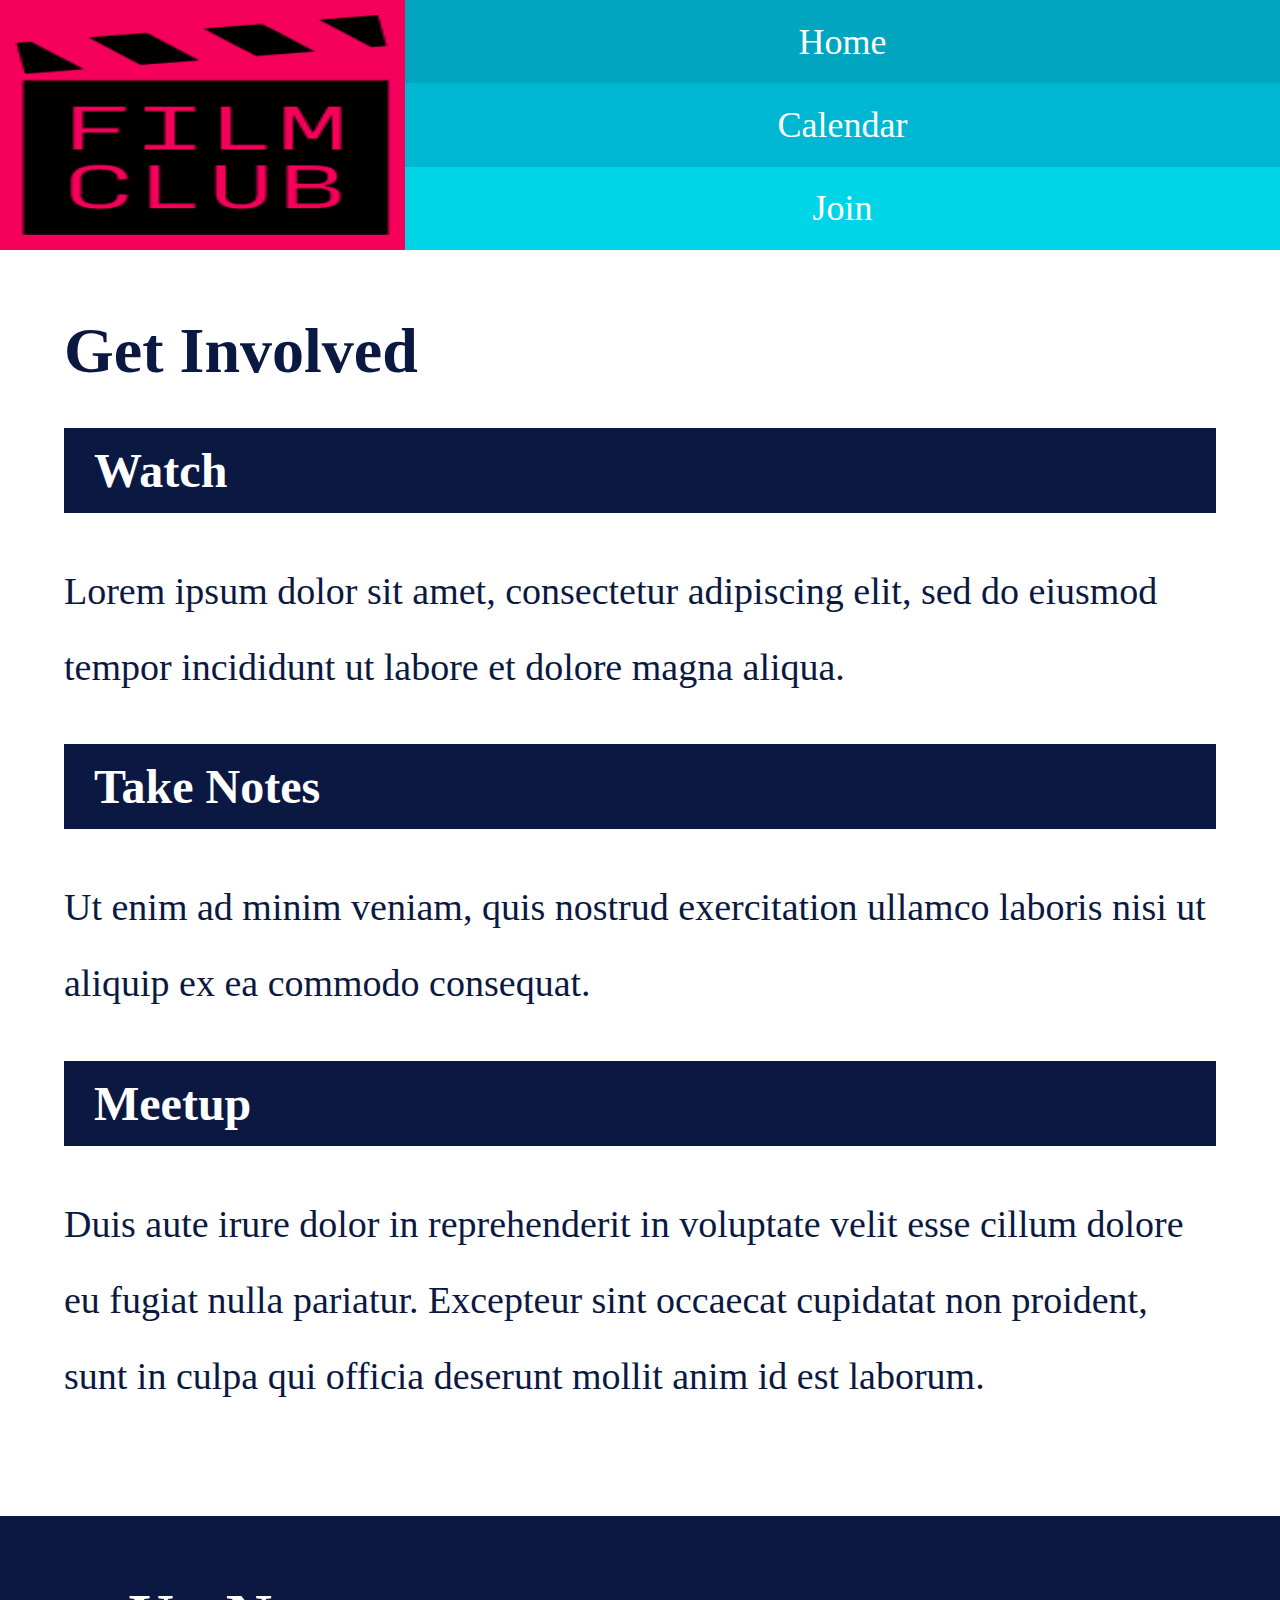
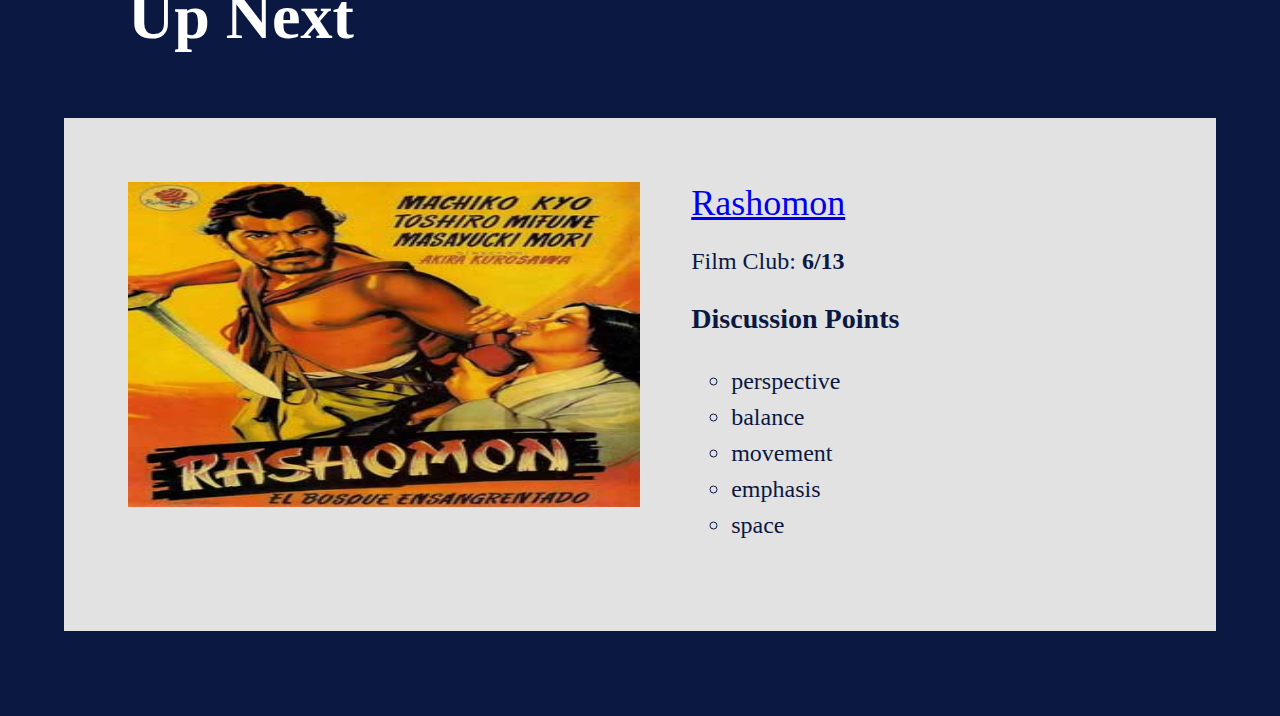
==== index.html @ abde58a6 "Next portion" ====
<!DOCTYPE html>
<html>
<head>
  <meta charset="utf-8">
  <title>Film Club</title>
  <link rel="stylesheet" href="css/main.css">
</head>
<body>
    <div class="header">
        <img src="images/filmclub.png" alt="Film Club Logo">
        <nav>
            <a href="index.html">Home</a>
            <a href="calendar/index.html">Calendar</a>
            <a href="join/index.html">Join</a>
        </nav>
    </div>
    <section id="top">
        <div class="get_involved">
            <h1>Get Involved</h1>
            <h2>Watch</h2>
            <p>Lorem ipsum dolor sit amet, consectetur adipiscing elit, sed do eiusmod tempor incididunt ut labore et dolore magna aliqua.                
            </p>
            <h2>Take Notes</h2>
            <p>Ut enim ad minim veniam, quis nostrud exercitation ullamco laboris nisi ut aliquip ex ea commodo consequat.
            </p>
            <h2>Meetup</h2>
            <p>Duis aute irure dolor in reprehenderit in voluptate velit esse cillum dolore eu fugiat nulla pariatur. Excepteur sint occaecat cupidatat non proident, sunt in culpa qui officia deserunt mollit anim id est laborum.
            </p>
        </div>
    </section>
    <section id="bottom">
        <h2>Up Next</h2>
        <div id="shows">
            <img src="images/rashomon-poster.jpg" alt="Rashomon">
            <span id="Rashomon">
                <a href="https://www.youtube.com/watch?v=7QTrx3YNz7A&t=8s">Rashomon</a>
                <p>Film Club: <strong>6/13</strong></p>
                <h3>Discussion Points</h3>
                <ul>
                    <li>perspective</li>
                    <li>balance</li>
                    <li>movement</li>
                    <li>emphasis</li>
                    <li>space</li>
                </ul>
            </span>
        </div>
        <div id="films">
            <p>The Great Train Robbery
Film Club: 6/27

The Bicycle Thief
Film Club: 7/11

Nosferatu
Film Club: 7/25

Metropolis
Film Club: 8/08
        </div>
    </section>
    <!--<footer>
        <nav>
            <a href="index.html">Home</a>
            <a href="calendar/index.html">Calendar</a>
            <a href="join/index.html">Join</a>      
        </nav> 
    </footer>-->
</body>
</html>
---- css/main.css ----
/*Nav and footer*/
body{
    width: 100%;
    margin: 0;
    color: #0B1942;
}
.header{
    display: flex;
    width: 100%;
    height: 250px;
}
.header img{
    flex: 1 30%;
    padding: 15px 15px;
    background-color: #F5005B;
}
nav{
    display: flex;
    flex-direction: column;
    text-align: center;
    flex: 1 70%;
    font-size: 36px;
}
nav a{
    flex: 1 33%;
    align-items: center;
    justify-content: center;
    display: flex;
    text-decoration: none;
    color: white;
}
nav a:first-child{
    background-color: #00A5BF;
}
nav a:nth-child(2){
    background-color: #00B7D3;
}
nav a:last-child{
    background-color: #00D5E7;
}

/*Sections for home page(index)*/
#top{
    width: 100%;
}
.get_involved{
    padding: 5% 5%;
}
.get_involved h1{
    font-size: 64px;
    margin: 0;
}
.get_involved h2{
    color: #ffffff;
    background-color: #0B1942;
    font-size: 48px;
    padding: 15px 30px;
}
.get_involved p{
    font-size: 38px;
    line-height: 2;
}
#bottom{
    background-color: #0B1942;
    height: 800px;
    width: 100%;
    margin: 0;
    display: block;
    padding: 0;
}
#bottom h2{
    color: white;
    font-size: 64px;
    padding: 5% 10% 0 10%;
    margin: 0;
}
#shows{
    margin: 5%;
    background-color: #E2E2E2;
    display: flex;
    flex: 1 45%;
    padding: 5% 5%;
}
#shows img{
    flex: 1 50%;
    max-height: 325px;
}
#Rashomon{
    flex: 1 40%;
    padding: 0 5%;
    font-size: 24px;
}
#Rashomon a{
    font-size: 36px;
}
#Rashomon ul{
    list-style: circle;
    line-height: 1.5;
}
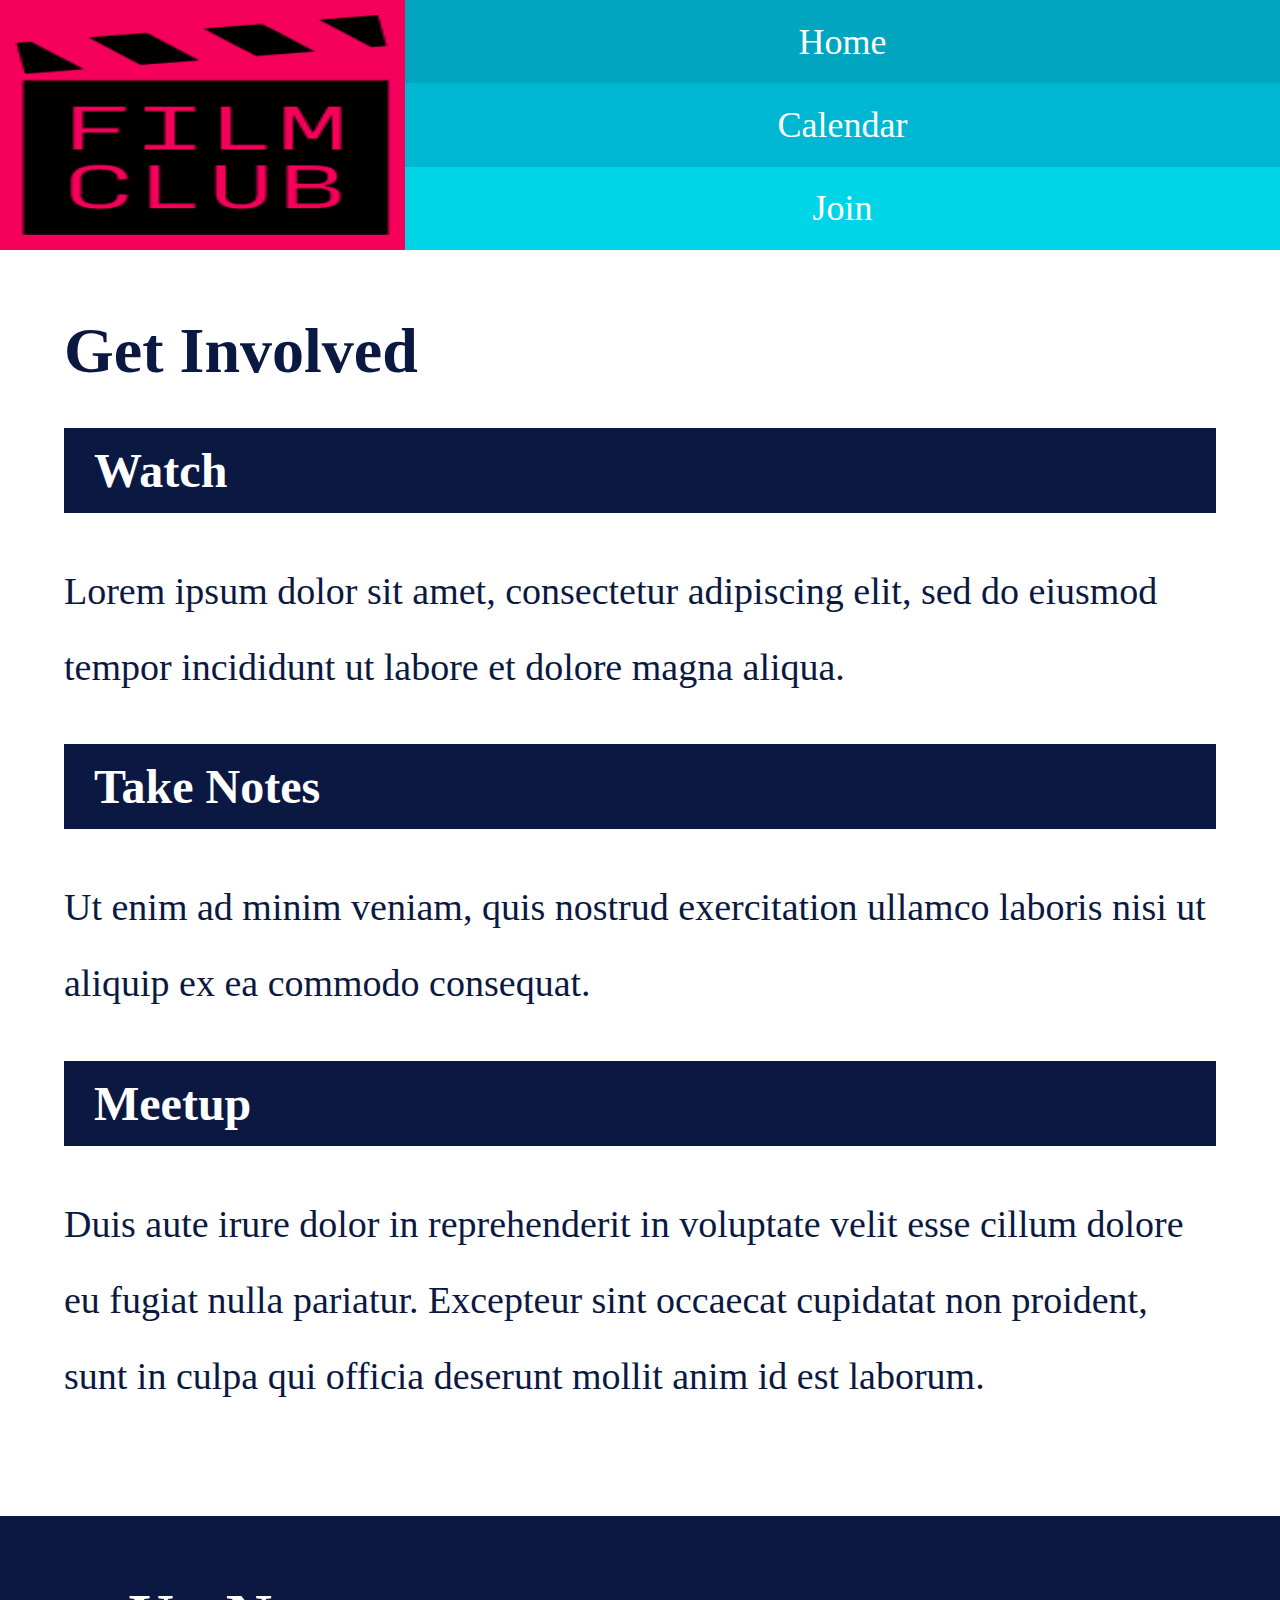
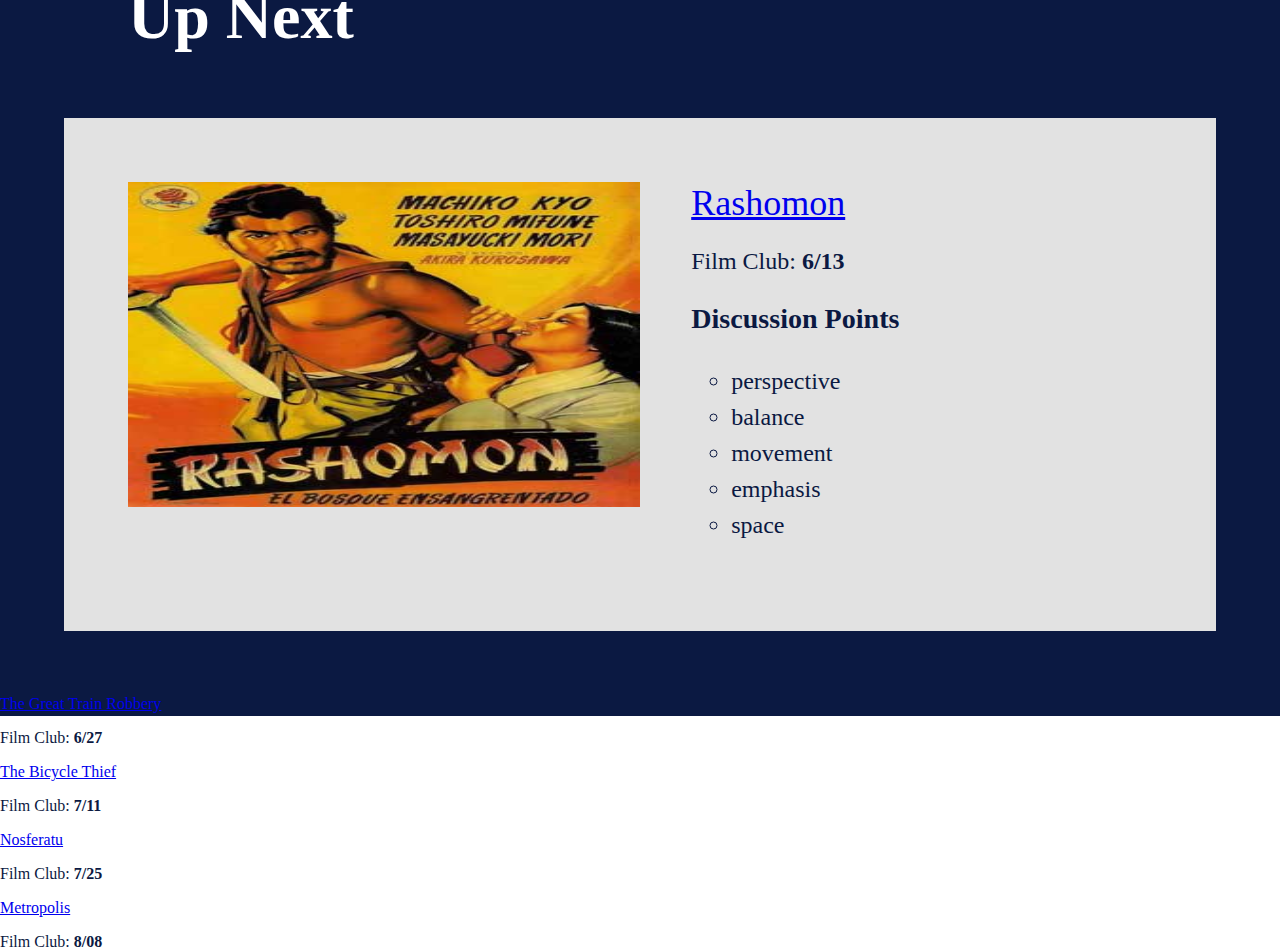
==== commit d240c180: "Adding the next box" ====
--- a/index.html
+++ b/index.html
@@ -46,17 +46,14 @@
             </span>
         </div>
         <div id="films">
-            <p>The Great Train Robbery
-Film Club: 6/27
-
-The Bicycle Thief
-Film Club: 7/11
-
-Nosferatu
-Film Club: 7/25
-
-Metropolis
-Film Club: 8/08
+            <a href="https://www.youtube.com/watch?v=zuto7qWrplc">The Great Train Robbery</a>
+            <p>Film Club: <strong>6/27</strong></p>
+            <a href="https://www.youtube.com/watch?v=H3jnzXX9mXs">The Bicycle Thief</a>
+            <p>Film Club: <strong>7/11</strong></p>
+            <a href="https://www.youtube.com/watch?v=FC6jFoYm3xs">Nosferatu</a>
+            <p>Film Club: <strong>7/25</strong></p>
+            <a href="https://www.youtube.com/watch?v=Q0NzALRJifI">Metropolis</a>
+            <p>Film Club: <strong>8/08</strong></p>
         </div>
     </section>
     <!--<footer>
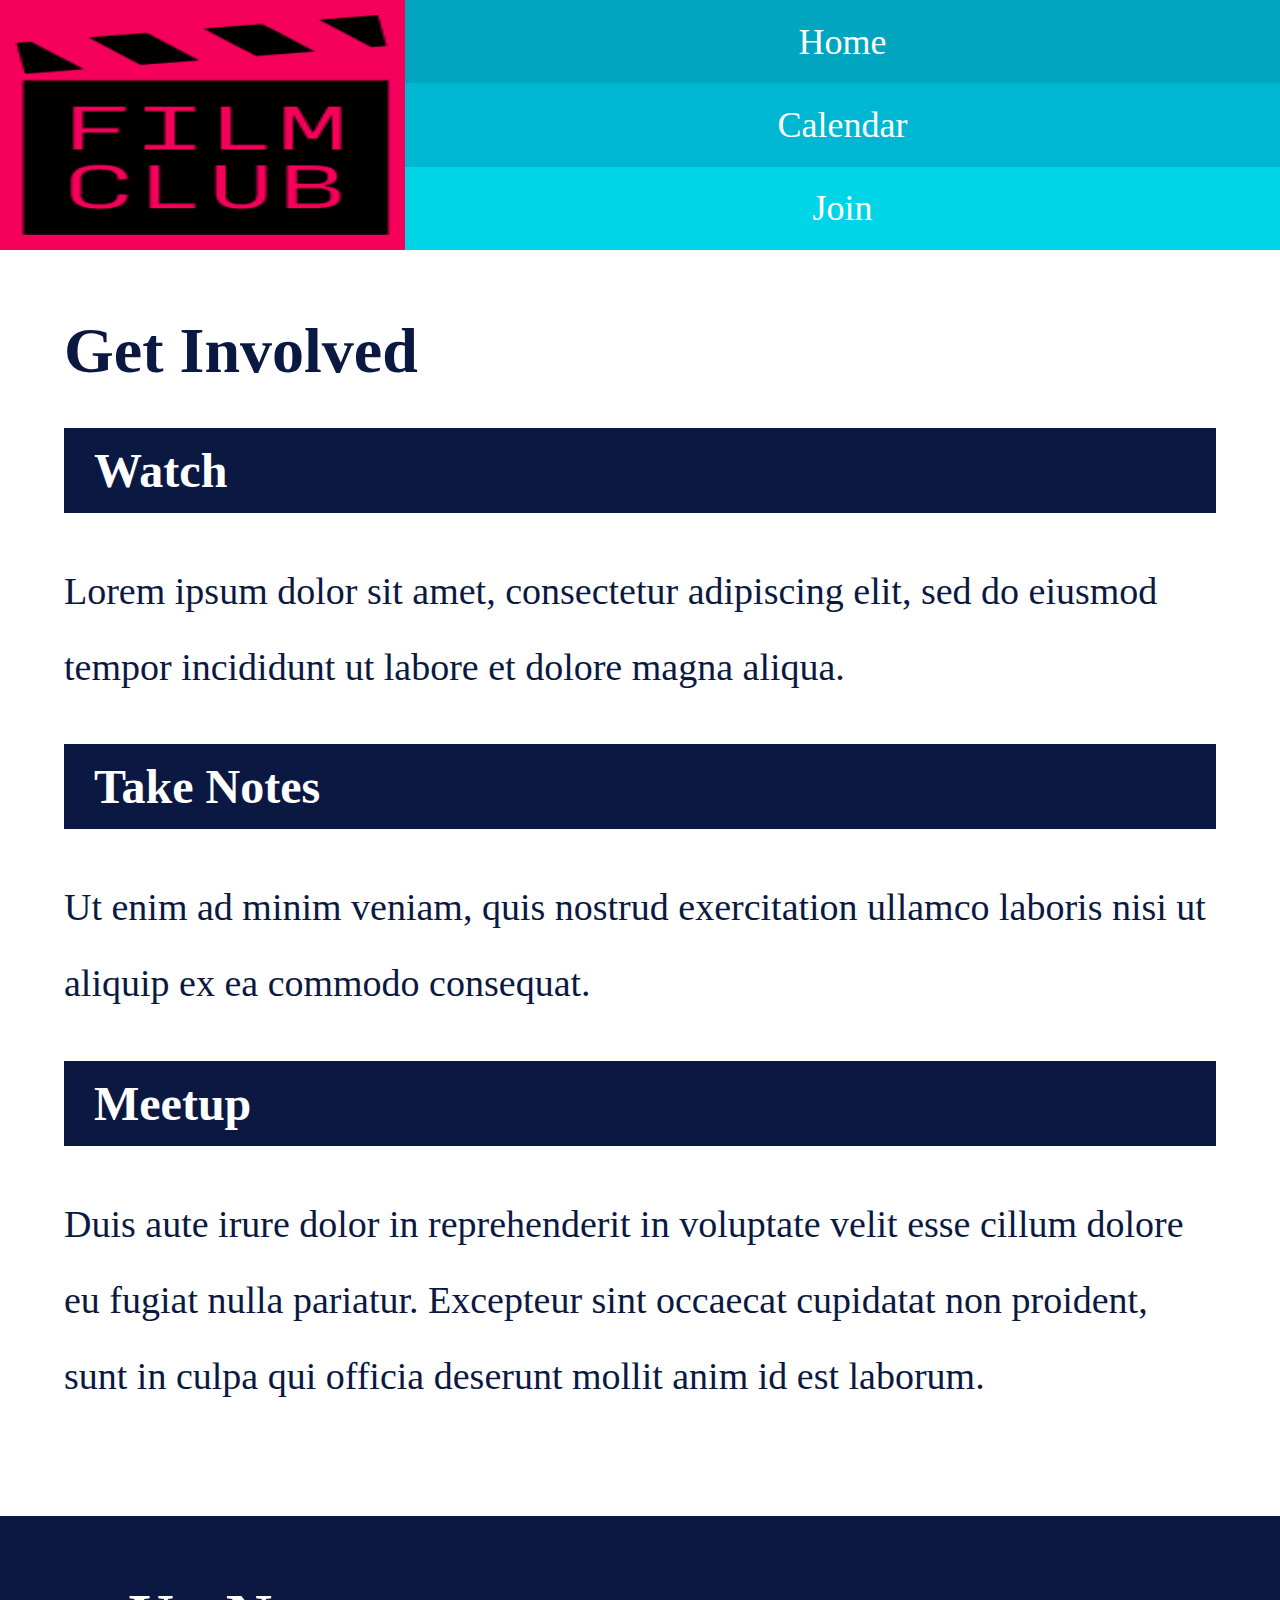
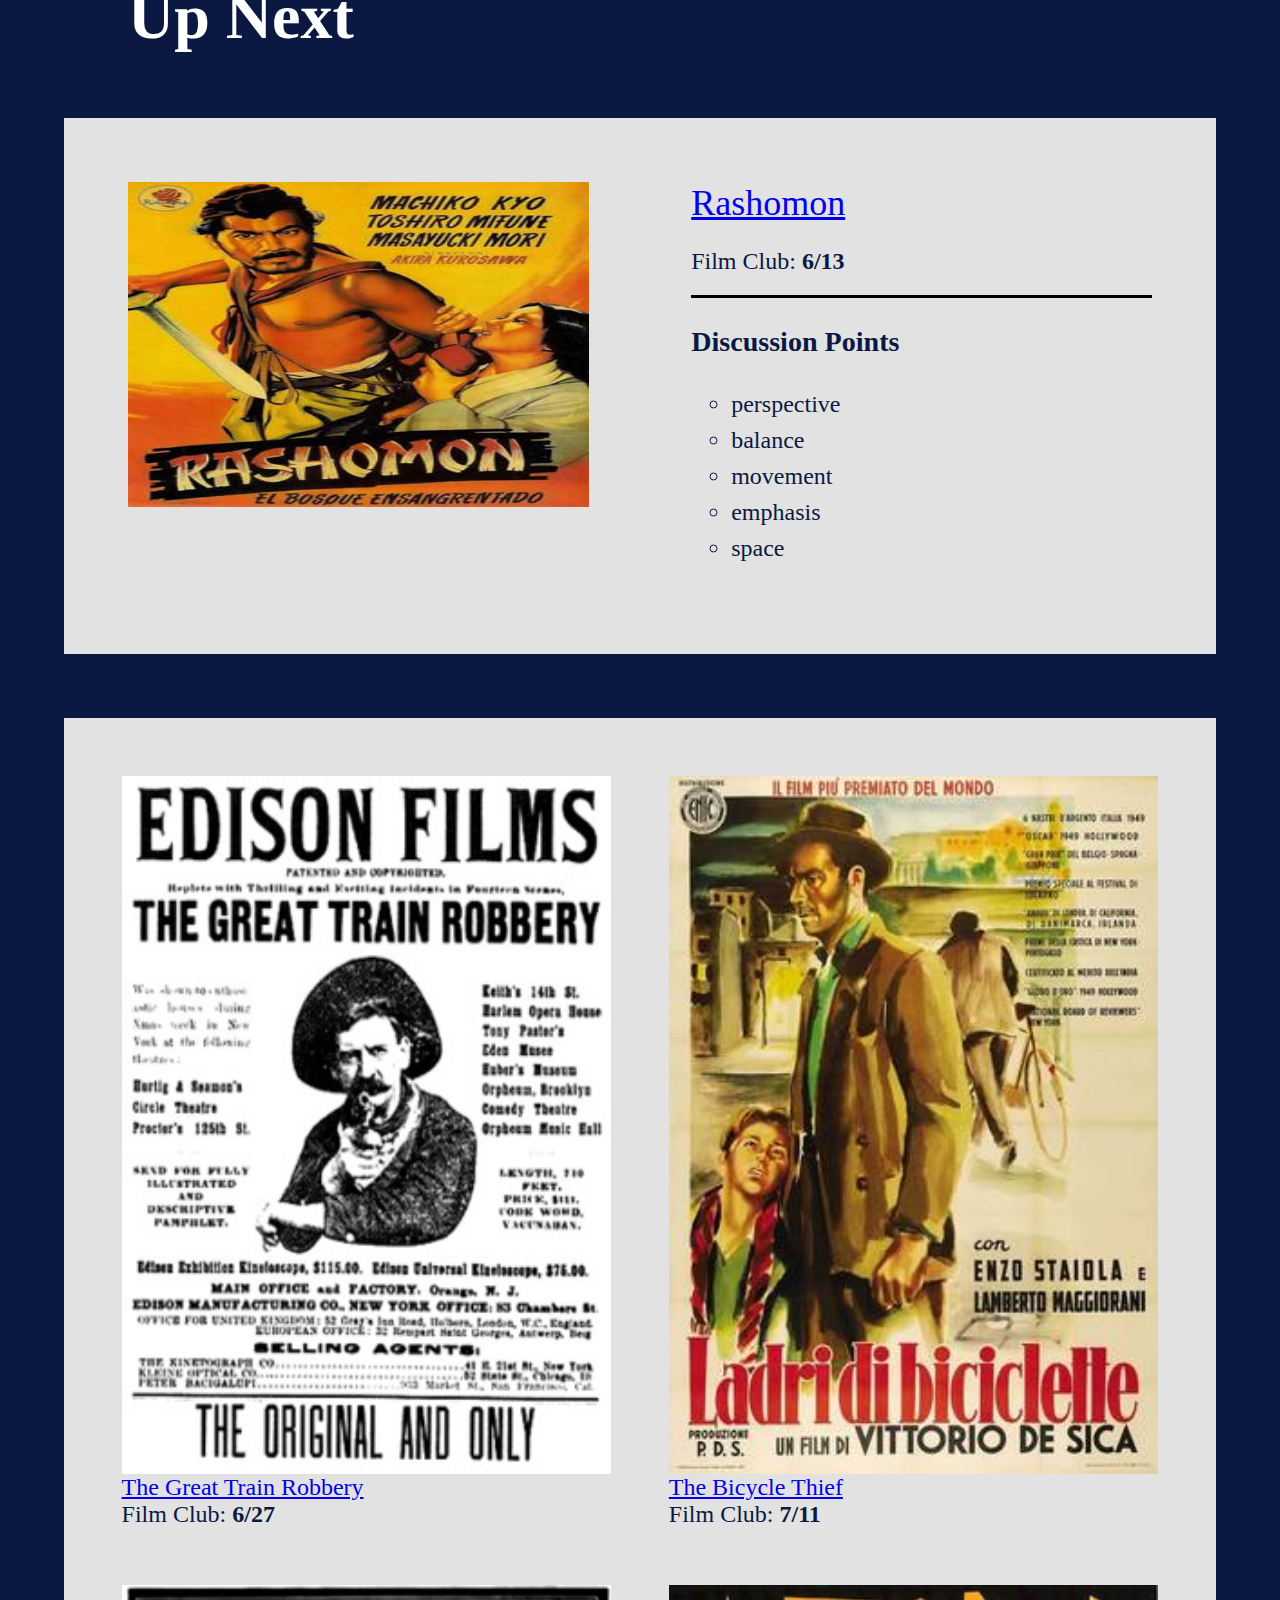
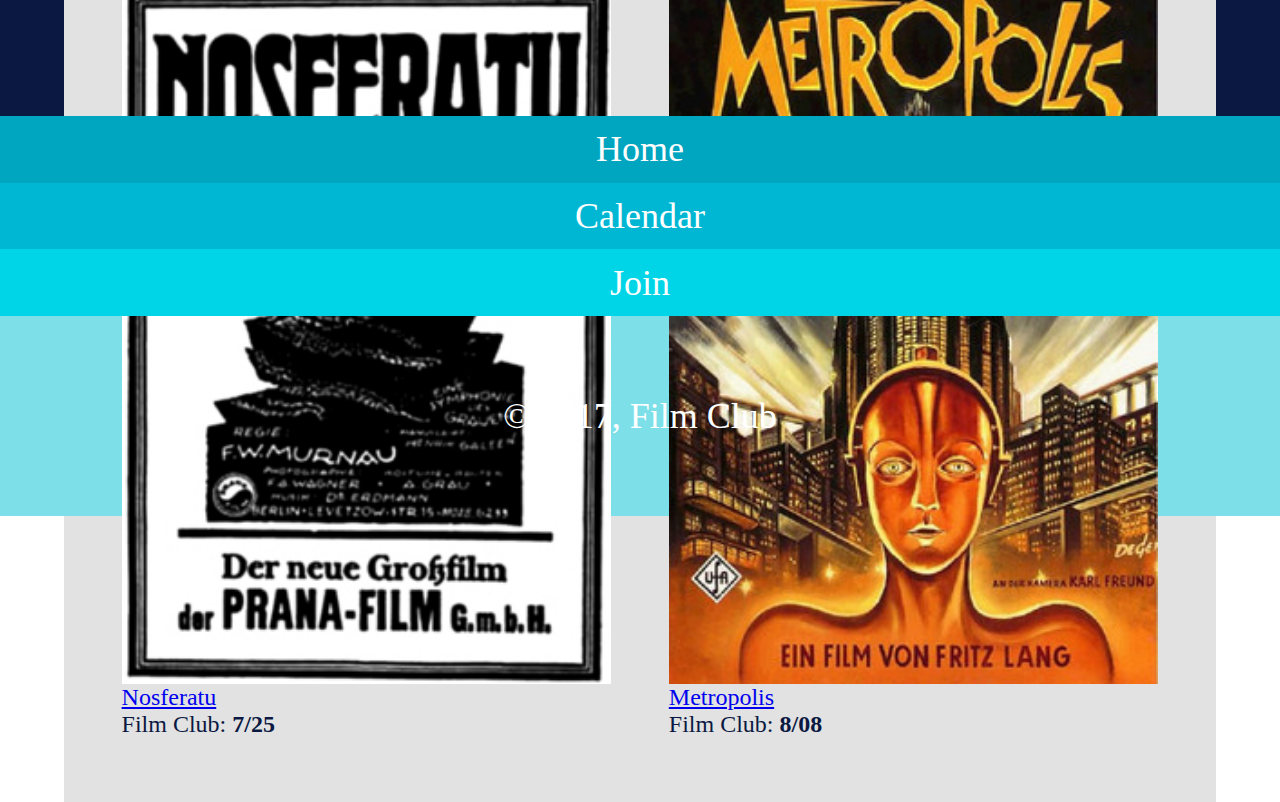
==== commit 5dc5b128: "Page 1 needs few changes such as fonts only" ====
--- a/index.html
+++ b/index.html
@@ -46,22 +46,25 @@
             </span>
         </div>
         <div id="films">
-            <a href="https://www.youtube.com/watch?v=zuto7qWrplc">The Great Train Robbery</a>
-            <p>Film Club: <strong>6/27</strong></p>
-            <a href="https://www.youtube.com/watch?v=H3jnzXX9mXs">The Bicycle Thief</a>
-            <p>Film Club: <strong>7/11</strong></p>
-            <a href="https://www.youtube.com/watch?v=FC6jFoYm3xs">Nosferatu</a>
-            <p>Film Club: <strong>7/25</strong></p>
-            <a href="https://www.youtube.com/watch?v=Q0NzALRJifI">Metropolis</a>
-            <p>Film Club: <strong>8/08</strong></p>
+            <div><img src="images/great-train-poster.jpg" alt="Great Train Robbery">
+                <a href="https://www.youtube.com/watch?v=zuto7qWrplc">The Great Train Robbery</a><p>Film Club: <strong>6/27</strong></p></div>
+            <div><img src="images/bicycle-thief-poster.jpg" alt="The Bicycle Thief">
+                <a href="https://www.youtube.com/watch?v=H3jnzXX9mXs">The Bicycle Thief</a><p>Film Club: <strong>7/11</strong></p></div>
+            <div><img src="images/nosferatu-poster.jpg" alt="Nosferatu">
+                <a href="https://www.youtube.com/watch?v=FC6jFoYm3xs">Nosferatu</a><p>Film Club: <strong>7/25</strong></p></div>
+            <div><img src="images/metropolis-poster.jpg" alt="Metropolis">
+                <a href="https://www.youtube.com/watch?v=Q0NzALRJifI">Metropolis</a><p>Film Club: <strong>8/08</strong></p></div>
         </div>
     </section>
-    <!--<footer>
+    <footer>
         <nav>
             <a href="index.html">Home</a>
             <a href="calendar/index.html">Calendar</a>
             <a href="join/index.html">Join</a>      
         </nav> 
-    </footer>-->
+    </footer>
+    <div class="copyright">
+        <p>© 2017, Film Club</p>
+    </div>
 </body>
 </html>
--- a/css/main.css
+++ b/css/main.css
@@ -3,6 +3,10 @@
     width: 100%;
     margin: 0;
     color: #0B1942;
+}
+footer{
+    height: 200px;
+    display: flex;
 }
 .header{
     display: flex;
@@ -62,7 +66,7 @@
 }
 #bottom{
     background-color: #0B1942;
-    height: 800px;
+    height: 1800px;
     width: 100%;
     margin: 0;
     display: block;
@@ -82,19 +86,62 @@
     padding: 5% 5%;
 }
 #shows img{
-    flex: 1 50%;
+    flex: 1 40%;
     max-height: 325px;
+    padding-right: 5%;
 }
 #Rashomon{
     flex: 1 40%;
-    padding: 0 5%;
+    padding: 0 0 0 5%;
     font-size: 24px;
 }
 #Rashomon a{
     font-size: 36px;
 }
+#Rashomon p{
+    border-bottom: solid black;
+    padding-bottom: 20px;
+}
 #Rashomon ul{
     list-style: circle;
     line-height: 1.5;
 }
+#films{
+    background-color: #E2E2E2;
+    display: flex;
+    margin: 5%;
+    width: 90%;
+    flex: 1 45%;
+    flex-wrap: wrap;
+    padding-bottom: 5%;
+    font-size: 24px;
+}
+#films div{
+    display: flex;
+    width: 100%;
+    padding: 5% 0 0 5%;
+    flex-direction: column;
+    flex: 1 40%;    
+}
+#films div:nth-child(2), #films div:nth-child(4){
+    display: flex;
+    width: 100%;
+    padding: 5% 5% 0 5%;
+    flex-direction: column;
+    flex: 1 40%;    
+}
+#films p{
+    margin: 0;
+    padding: 0;
+}
+.copyright{
+    width: 100%;
+    height: 200px;
+    background-color: #7DDFE8;
+    color: #FFFFFF;
+    display: flex;
+    justify-content: center;
+    align-items: center;
+    font-size: 36px;
+}
 
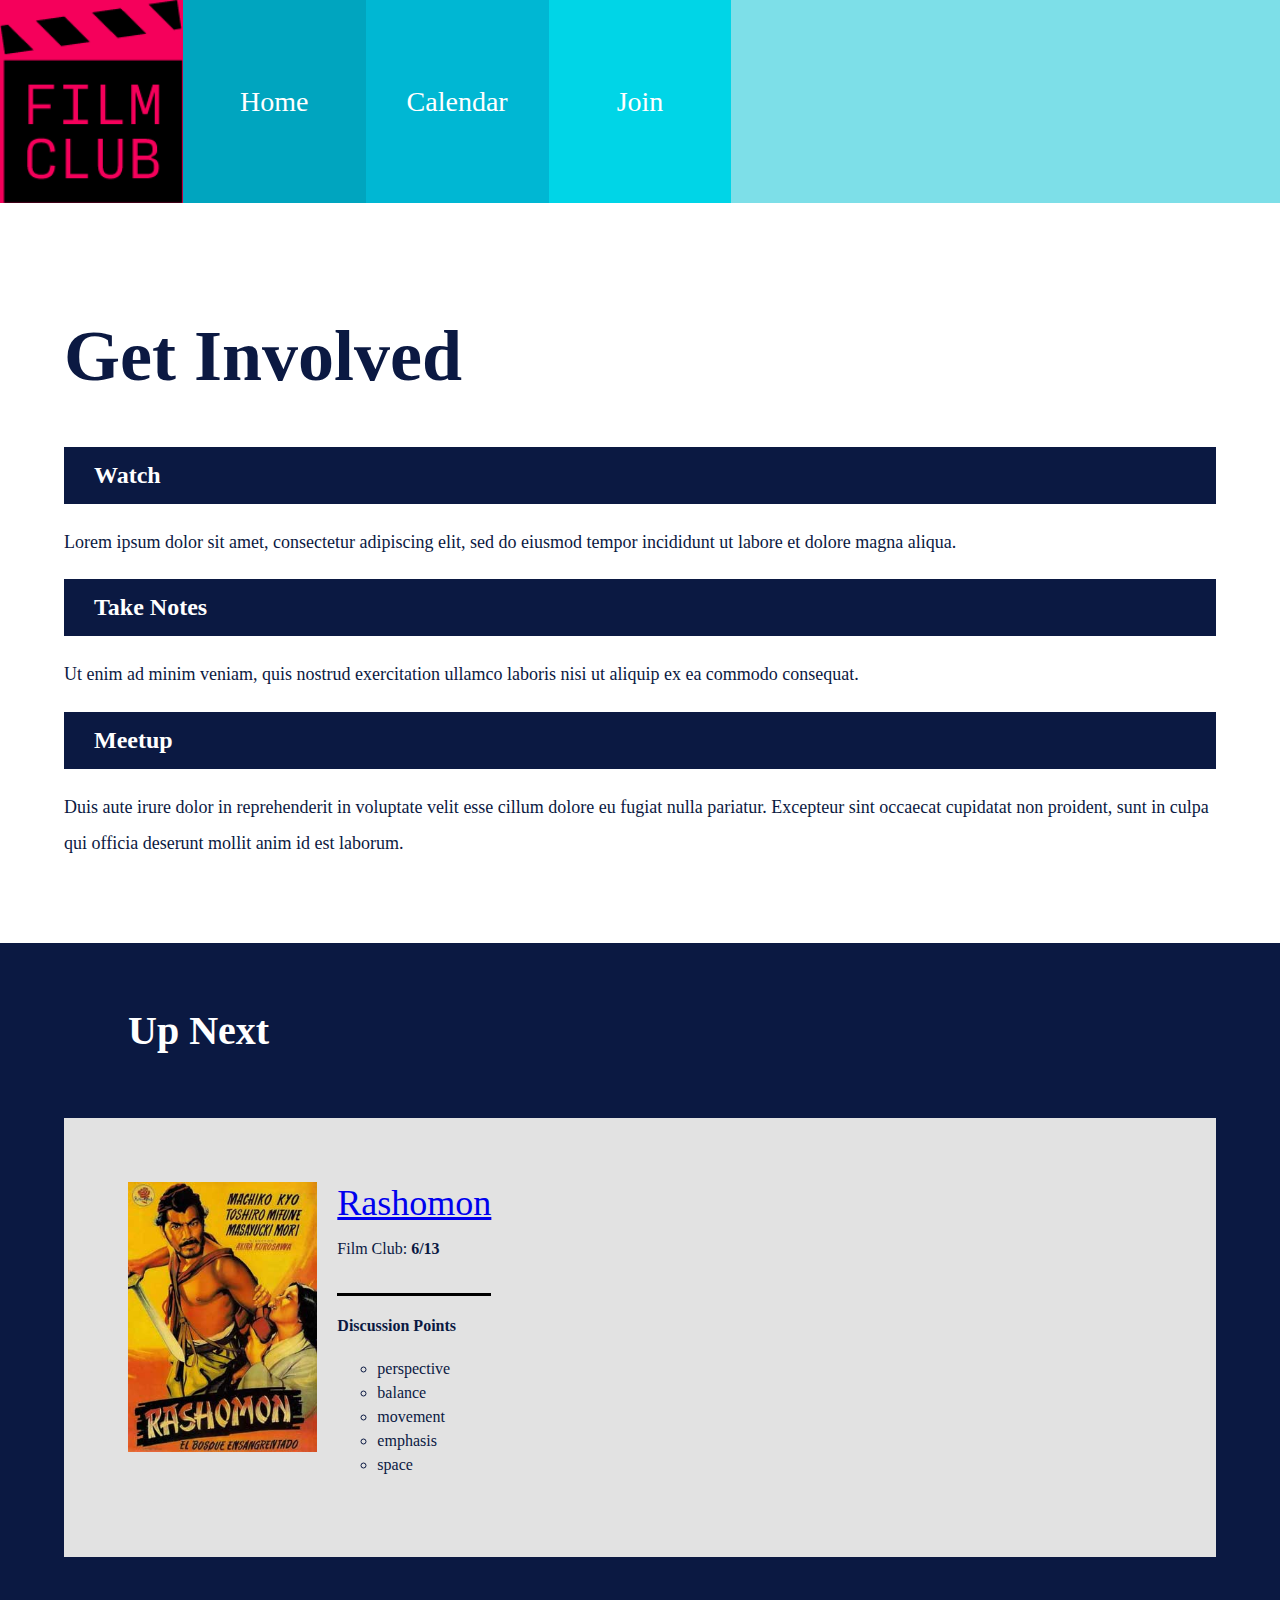
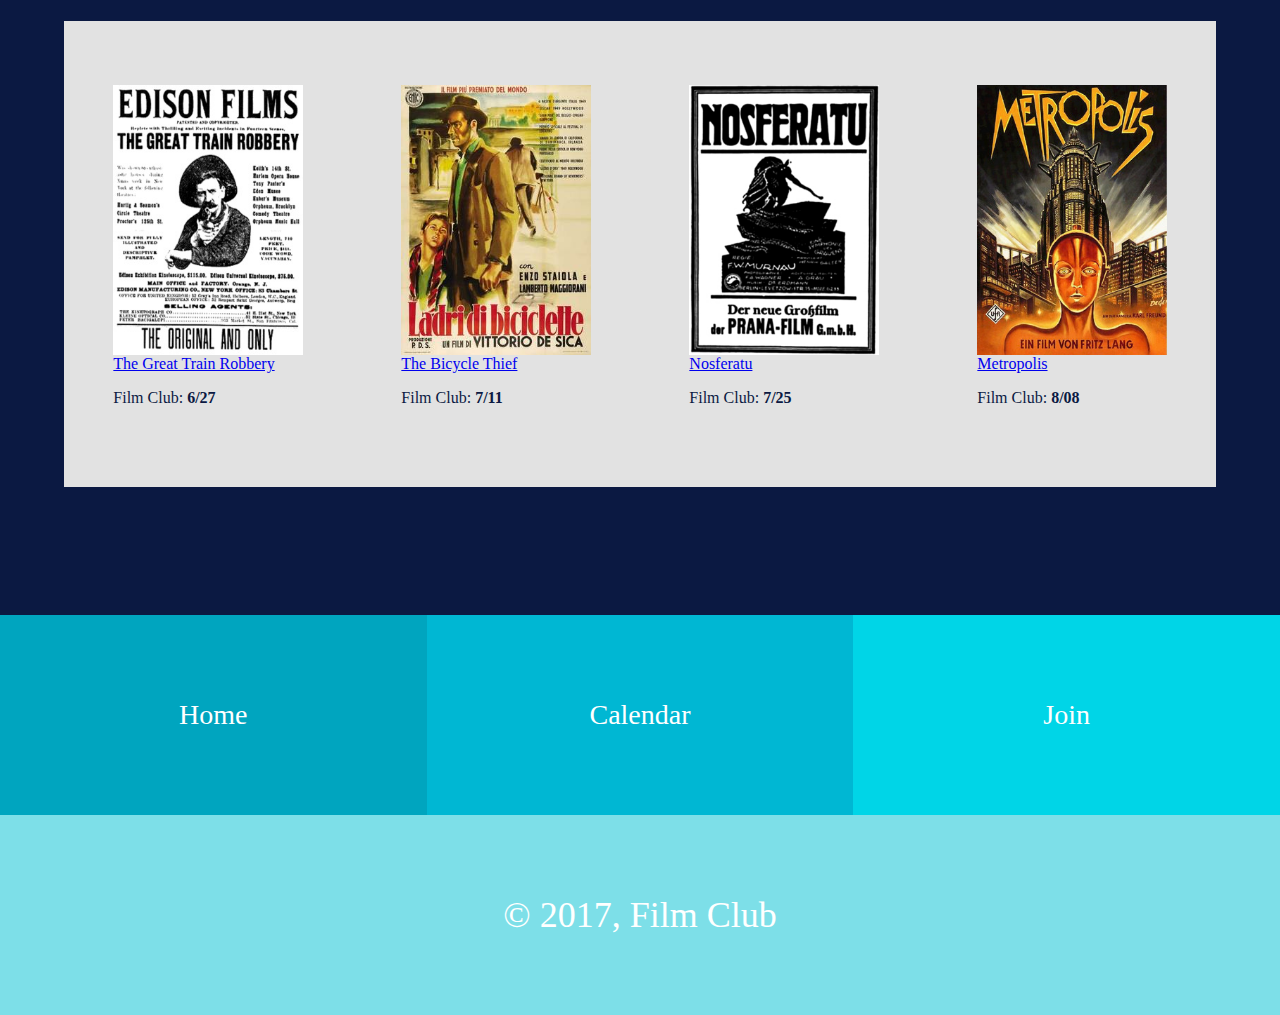
==== commit 083a34e1: "Refactored home page and css" ====
--- a/index.html
+++ b/index.html
@@ -1,41 +1,49 @@
 <!DOCTYPE html>
 <html>
 <head>
-  <meta charset="utf-8">
+  <meta charset="utf-8" name="viewport" content="width=device- width, initial-scale=1.0">
   <title>Film Club</title>
   <link rel="stylesheet" href="css/main.css">
+
 </head>
 <body>
     <div class="header">
         <img src="images/filmclub.png" alt="Film Club Logo">
-        <nav>
+        <div class="nav">
             <a href="index.html">Home</a>
             <a href="calendar/index.html">Calendar</a>
             <a href="join/index.html">Join</a>
-        </nav>
+            <div class="extra_color"></div>
+        </div>
     </div>
     <section id="top">
         <div class="get_involved">
             <h1>Get Involved</h1>
-            <h2>Watch</h2>
-            <p>Lorem ipsum dolor sit amet, consectetur adipiscing elit, sed do eiusmod tempor incididunt ut labore et dolore magna aliqua.                
-            </p>
-            <h2>Take Notes</h2>
-            <p>Ut enim ad minim veniam, quis nostrud exercitation ullamco laboris nisi ut aliquip ex ea commodo consequat.
-            </p>
-            <h2>Meetup</h2>
-            <p>Duis aute irure dolor in reprehenderit in voluptate velit esse cillum dolore eu fugiat nulla pariatur. Excepteur sint occaecat cupidatat non proident, sunt in culpa qui officia deserunt mollit anim id est laborum.
-            </p>
+            <div class="articles">
+                <h2>Watch</h2>
+                <p>Lorem ipsum dolor sit amet, consectetur adipiscing elit, sed do eiusmod tempor incididunt ut labore et dolore magna aliqua.                
+                </p>
+            </div>
+            <div class="articles">
+                <h2>Take Notes</h2>
+                <p>Ut enim ad minim veniam, quis nostrud exercitation ullamco laboris nisi ut aliquip ex ea commodo consequat.
+                </p>
+            </div>
+            <div class="articles">
+                <h2>Meetup</h2>
+                <p>Duis aute irure dolor in reprehenderit in voluptate velit esse cillum dolore eu fugiat nulla pariatur. Excepteur sint occaecat cupidatat non proident, sunt in culpa qui officia deserunt mollit anim id est laborum.
+                </p>
+            </div>
         </div>
     </section>
     <section id="bottom">
         <h2>Up Next</h2>
         <div id="shows">
             <img src="images/rashomon-poster.jpg" alt="Rashomon">
-            <span id="Rashomon">
+            <div class="Rashomon">
                 <a href="https://www.youtube.com/watch?v=7QTrx3YNz7A&t=8s">Rashomon</a>
                 <p>Film Club: <strong>6/13</strong></p>
-                <h3>Discussion Points</h3>
+                <h4>Discussion Points</h4>
                 <ul>
                     <li>perspective</li>
                     <li>balance</li>
@@ -43,25 +51,27 @@
                     <li>emphasis</li>
                     <li>space</li>
                 </ul>
-            </span>
+            </div>
         </div>
         <div id="films">
-            <div><img src="images/great-train-poster.jpg" alt="Great Train Robbery">
-                <a href="https://www.youtube.com/watch?v=zuto7qWrplc">The Great Train Robbery</a><p>Film Club: <strong>6/27</strong></p></div>
-            <div><img src="images/bicycle-thief-poster.jpg" alt="The Bicycle Thief">
-                <a href="https://www.youtube.com/watch?v=H3jnzXX9mXs">The Bicycle Thief</a><p>Film Club: <strong>7/11</strong></p></div>
-            <div><img src="images/nosferatu-poster.jpg" alt="Nosferatu">
-                <a href="https://www.youtube.com/watch?v=FC6jFoYm3xs">Nosferatu</a><p>Film Club: <strong>7/25</strong></p></div>
-            <div><img src="images/metropolis-poster.jpg" alt="Metropolis">
-                <a href="https://www.youtube.com/watch?v=Q0NzALRJifI">Metropolis</a><p>Film Club: <strong>8/08</strong></p></div>
+            <div class="show_dets">
+                <div class="cols"><img src="images/great-train-poster.jpg" alt="Great Train Robbery">
+                    <a href="https://www.youtube.com/watch?v=zuto7qWrplc">The Great Train Robbery</a><p>Film Club: <strong>6/27</strong></p></div>
+                <div class="cols"><img src="images/bicycle-thief-poster.jpg" alt="The Bicycle Thief">
+                    <a href="https://www.youtube.com/watch?v=H3jnzXX9mXs">The Bicycle Thief</a><p>Film Club: <strong>7/11</strong></p></div>
+                <div class="cols"><img src="images/nosferatu-poster.jpg" alt="Nosferatu">
+                    <a href="https://www.youtube.com/watch?v=FC6jFoYm3xs">Nosferatu</a><p>Film Club: <strong>7/25</strong></p></div>
+                <div class="cols"><img src="images/metropolis-poster.jpg" alt="Metropolis">
+                    <a href="https://www.youtube.com/watch?v=Q0NzALRJifI">Metropolis</a><p>Film Club: <strong>8/08</strong></p></div>
+            </div> 
         </div>
     </section>
     <footer>
-        <nav>
+        <div class="nav">
             <a href="index.html">Home</a>
             <a href="calendar/index.html">Calendar</a>
             <a href="join/index.html">Join</a>      
-        </nav> 
+        </div> 
     </footer>
     <div class="copyright">
         <p>© 2017, Film Club</p>
--- a/css/main.css
+++ b/css/main.css
@@ -11,21 +11,19 @@
 .header{
     display: flex;
     width: 100%;
-    height: 250px;
 }
 .header img{
     flex: 1 30%;
-    padding: 15px 15px;
     background-color: #F5005B;
 }
-nav{
+.nav{
     display: flex;
     flex-direction: column;
     text-align: center;
     flex: 1 70%;
-    font-size: 36px;
+    font-size: 28px;
 }
-nav a{
+.nav a{
     flex: 1 33%;
     align-items: center;
     justify-content: center;
@@ -33,14 +31,17 @@
     text-decoration: none;
     color: white;
 }
-nav a:first-child{
+.nav a:first-child{
     background-color: #00A5BF;
 }
-nav a:nth-child(2){
+.nav a:nth-child(2){
     background-color: #00B7D3;
 }
-nav a:last-child{
+.nav a:nth-child(3){
     background-color: #00D5E7;
+}
+.extra_color{
+    background-color: #7DDFE8;
 }
 
 /*Sections for home page(index)*/
@@ -49,32 +50,29 @@
 }
 .get_involved{
     padding: 5% 5%;
-}
-.get_involved h1{
-    font-size: 64px;
+    font-size: 36px;
     margin: 0;
 }
-.get_involved h2{
+.articles h2{
     color: #ffffff;
     background-color: #0B1942;
-    font-size: 48px;
+    font-size: 24px;
     padding: 15px 30px;
 }
-.get_involved p{
-    font-size: 38px;
+.articles p{
+    font-size: 18px;
     line-height: 2;
 }
 #bottom{
     background-color: #0B1942;
-    height: 1800px;
     width: 100%;
     margin: 0;
     display: block;
-    padding: 0;
+    padding: 0 0 5% 0;
 }
 #bottom h2{
     color: white;
-    font-size: 64px;
+    font-size: 40px;
     padding: 5% 10% 0 10%;
     margin: 0;
 }
@@ -82,57 +80,42 @@
     margin: 5%;
     background-color: #E2E2E2;
     display: flex;
-    flex: 1 45%;
     padding: 5% 5%;
 }
 #shows img{
-    flex: 1 40%;
-    max-height: 325px;
-    padding-right: 5%;
+    max-height: 270px;
 }
-#Rashomon{
-    flex: 1 40%;
-    padding: 0 0 0 5%;
-    font-size: 24px;
+.Rashomon{
+    margin-left: 20px;
 }
-#Rashomon a{
+.Rashomon a{
     font-size: 36px;
 }
-#Rashomon p{
+.Rashomon p{
     border-bottom: solid black;
-    padding-bottom: 20px;
+    padding-bottom: 35px;
 }
-#Rashomon ul{
+.Rashomon ul{
     list-style: circle;
     line-height: 1.5;
 }
 #films{
     background-color: #E2E2E2;
+    margin: 5%;
+    padding: 5% 0;
+    font-size: 16px;
+}
+.show_dets{
     display: flex;
-    margin: 5%;
-    width: 90%;
-    flex: 1 45%;
     flex-wrap: wrap;
-    padding-bottom: 5%;
-    font-size: 24px;
+    justify-content: space-around;
 }
-#films div{
+.cols{
     display: flex;
-    width: 100%;
-    padding: 5% 0 0 5%;
     flex-direction: column;
-    flex: 1 40%;    
 }
-#films div:nth-child(2), #films div:nth-child(4){
-    display: flex;
-    width: 100%;
-    padding: 5% 5% 0 5%;
-    flex-direction: column;
-    flex: 1 40%;    
-}
-#films p{
-    margin: 0;
-    padding: 0;
+.show_dets img{
+    max-height: 270px;
 }
 .copyright{
     width: 100%;
@@ -145,3 +128,19 @@
     font-size: 36px;
 }
 
+@media screen and (min-device-width: 545px){
+    .header img{
+    flex: 1;
+    }
+    .nav{
+        flex: 6;
+        flex-direction: row;
+    }
+    .nav a{
+        flex: 1;
+    }
+    .extra_color{
+        flex: 3;
+    }
+    #films{}
+}
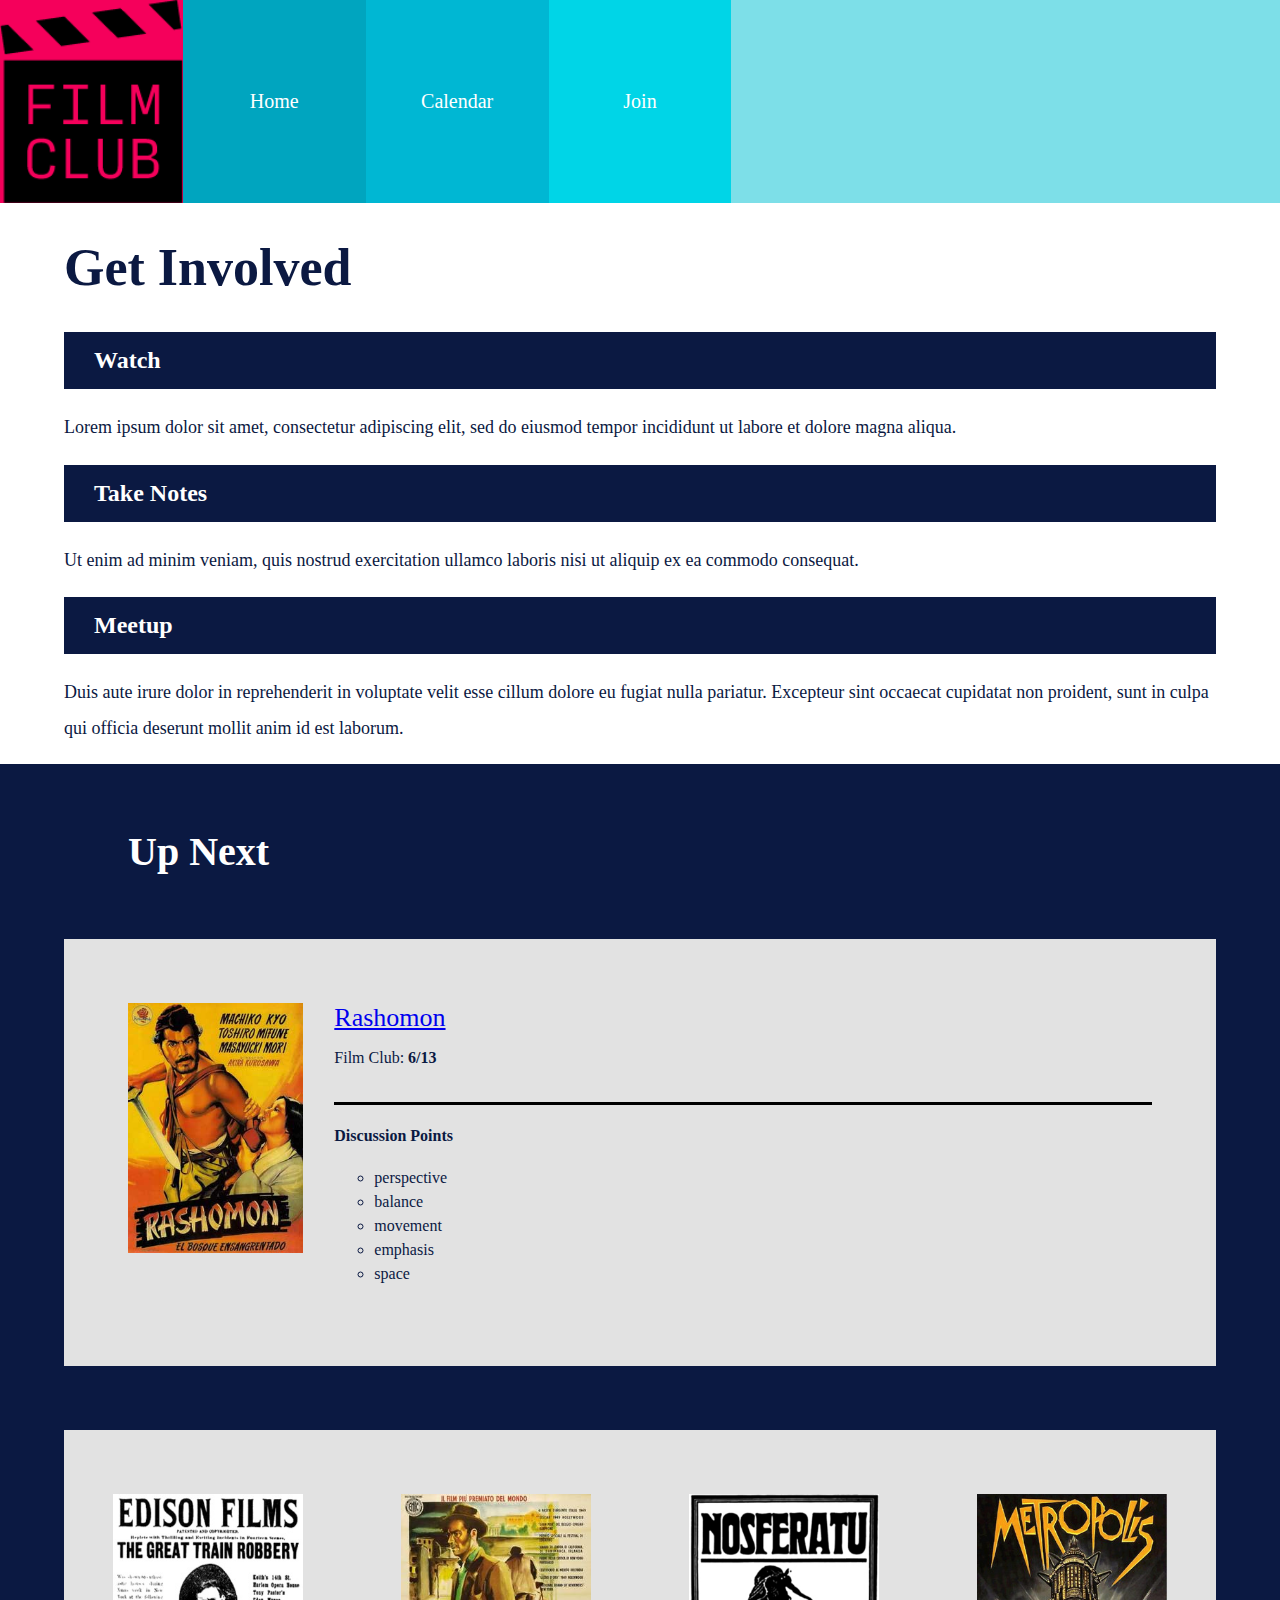
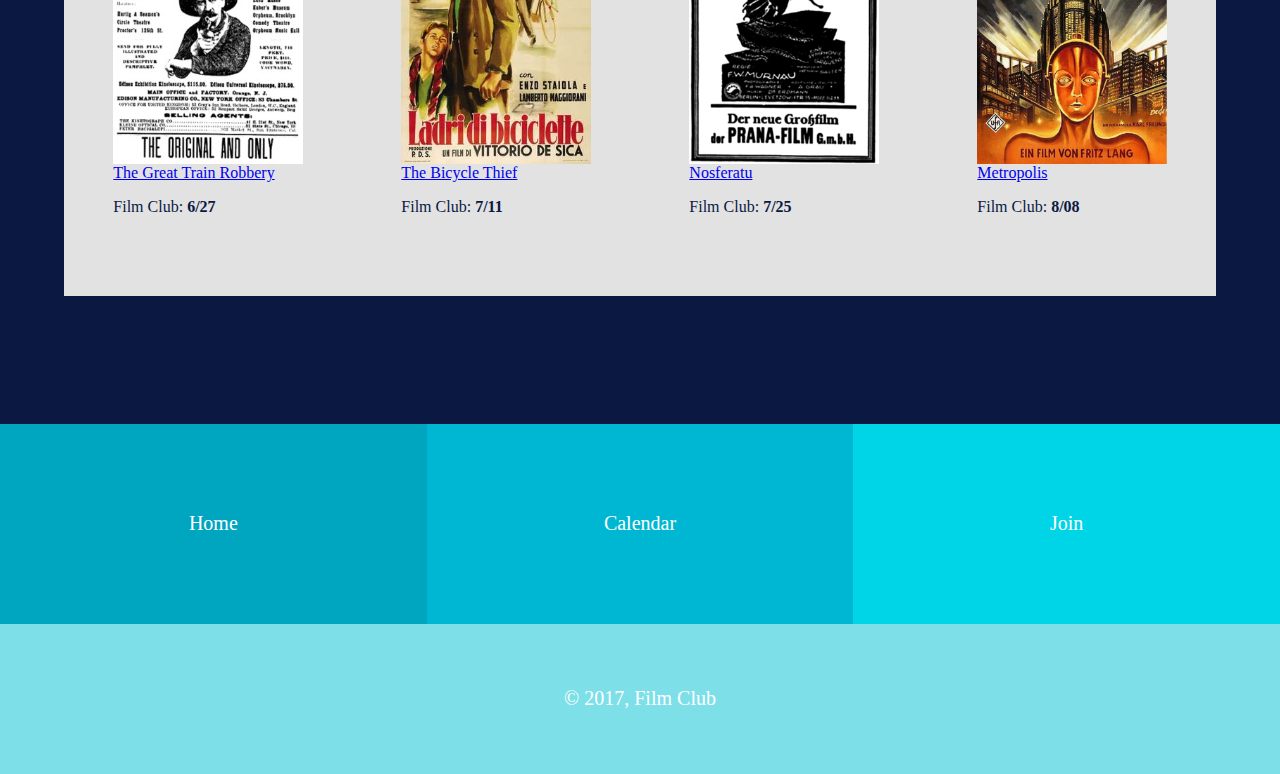
==== commit 64919751: "finished small homepage" ====
--- a/index.html
+++ b/index.html
@@ -38,19 +38,21 @@
     </section>
     <section id="bottom">
         <h2>Up Next</h2>
-        <div id="shows">
-            <img src="images/rashomon-poster.jpg" alt="Rashomon">
-            <div class="Rashomon">
-                <a href="https://www.youtube.com/watch?v=7QTrx3YNz7A&t=8s">Rashomon</a>
-                <p>Film Club: <strong>6/13</strong></p>
-                <h4>Discussion Points</h4>
-                <ul>
-                    <li>perspective</li>
-                    <li>balance</li>
-                    <li>movement</li>
-                    <li>emphasis</li>
-                    <li>space</li>
-                </ul>
+        <div id="shows_wrapper">
+            <div id="shows">
+                <img src="images/rashomon-poster.jpg" alt="Rashomon">
+                <div class="Rashomon">
+                    <a href="https://www.youtube.com/watch?v=7QTrx3YNz7A&t=8s">Rashomon</a>
+                    <p>Film Club: <strong>6/13</strong></p>
+                    <h4>Discussion Points</h4>
+                    <ul>
+                        <li>perspective</li>
+                        <li>balance</li>
+                        <li>movement</li>
+                        <li>emphasis</li>
+                        <li>space</li>
+                    </ul>
+                </div>
             </div>
         </div>
         <div id="films">
--- a/css/main.css
+++ b/css/main.css
@@ -21,7 +21,7 @@
     flex-direction: column;
     text-align: center;
     flex: 1 70%;
-    font-size: 28px;
+    font-size: 20px;
 }
 .nav a{
     flex: 1 33%;
@@ -49,8 +49,8 @@
     width: 100%;
 }
 .get_involved{
-    padding: 5% 5%;
-    font-size: 36px;
+    padding: 0% 5%;
+    font-size: 26px;
     margin: 0;
 }
 .articles h2{
@@ -83,13 +83,14 @@
     padding: 5% 5%;
 }
 #shows img{
-    max-height: 270px;
+    max-height: 250px;
 }
 .Rashomon{
-    margin-left: 20px;
+    margin-left: 31px;
+    width: 100%;
 }
 .Rashomon a{
-    font-size: 36px;
+    font-size: 26px;
 }
 .Rashomon p{
     border-bottom: solid black;
@@ -119,13 +120,13 @@
 }
 .copyright{
     width: 100%;
-    height: 200px;
+    height: 150px;
     background-color: #7DDFE8;
     color: #FFFFFF;
     display: flex;
     justify-content: center;
     align-items: center;
-    font-size: 36px;
+    font-size: 20px;
 }
 
 @media screen and (min-device-width: 545px){
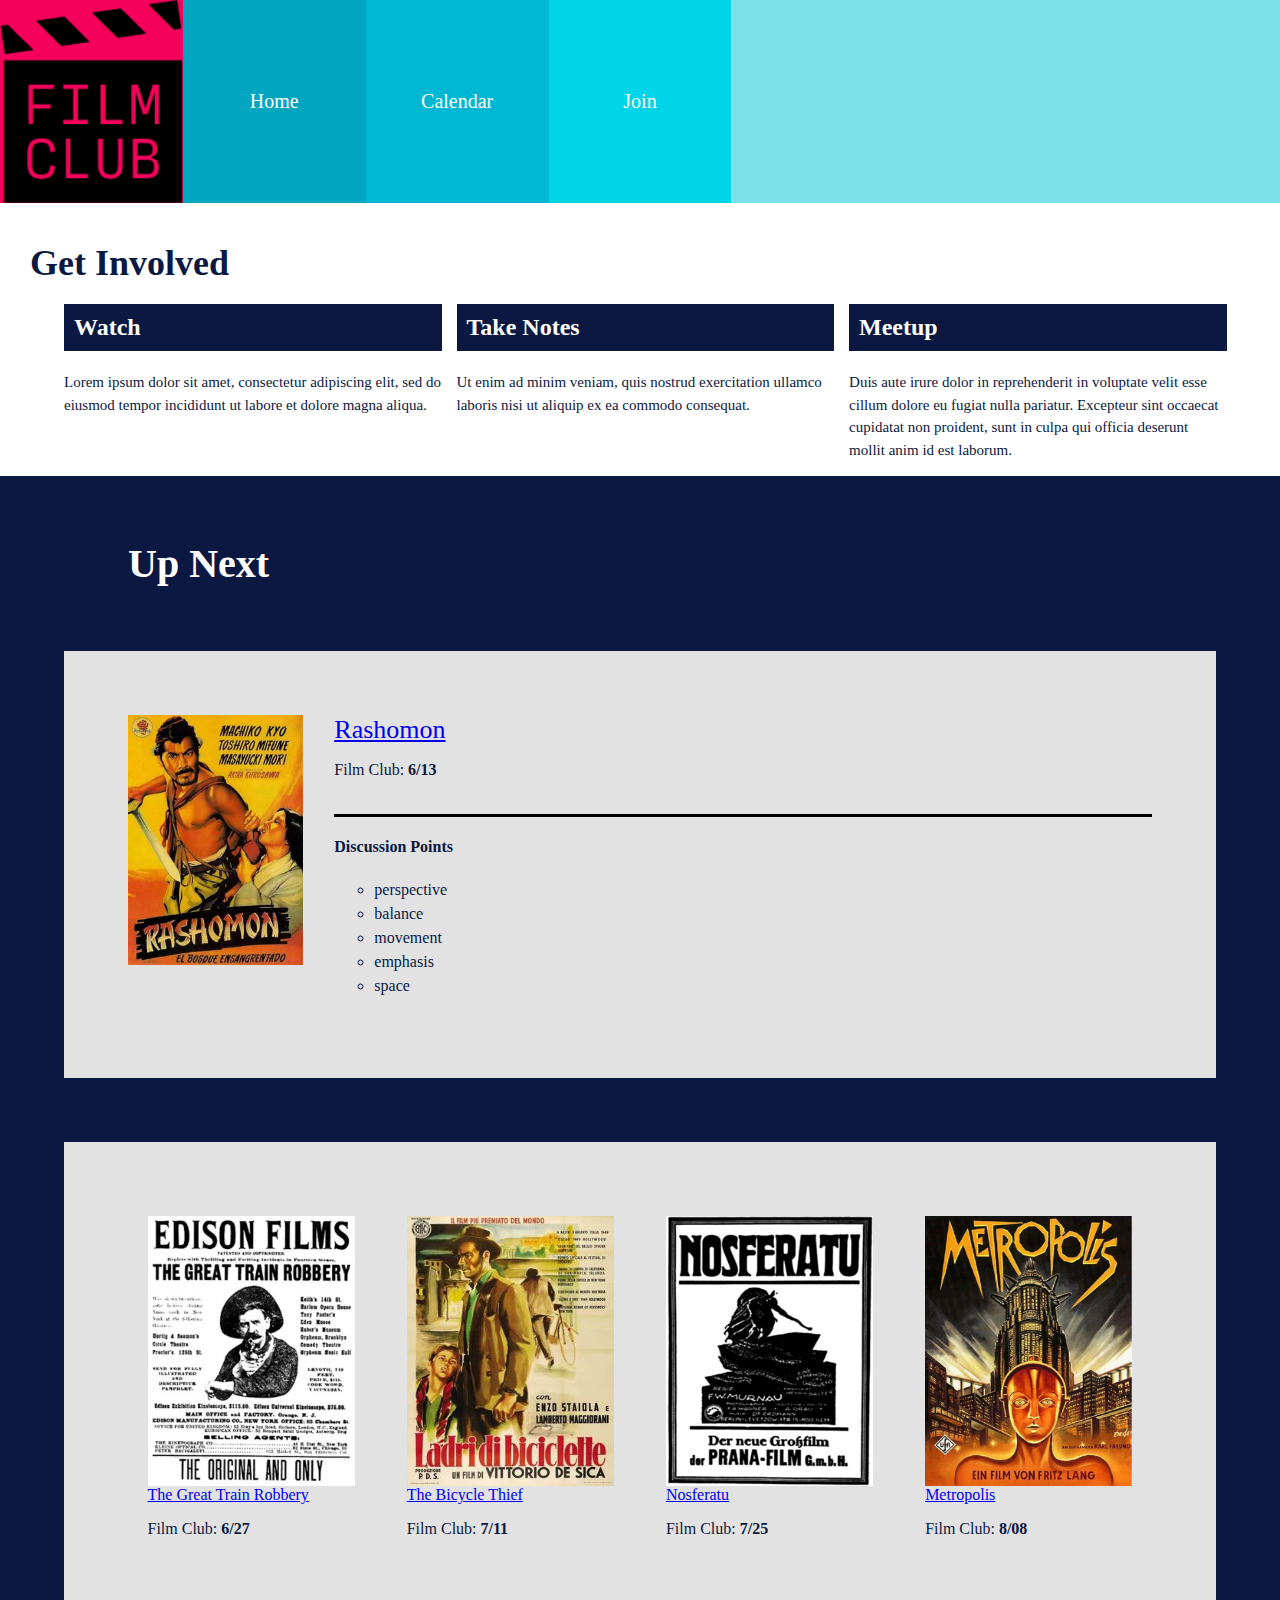
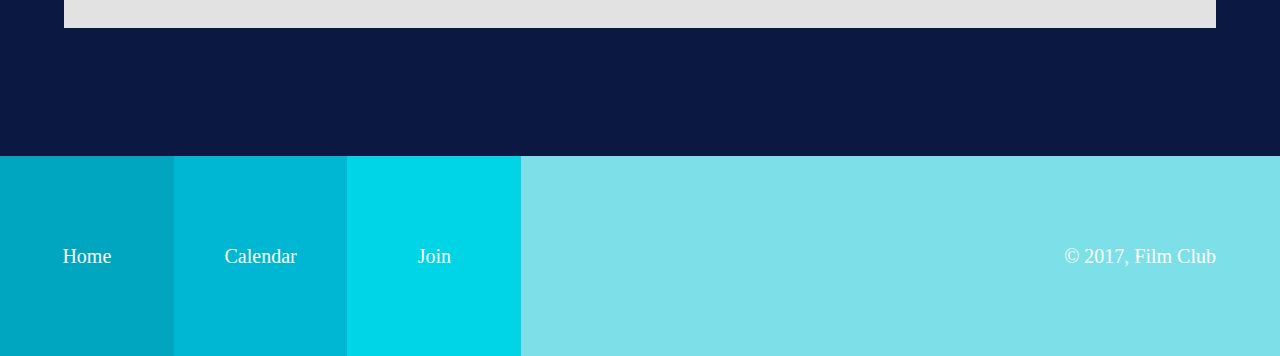
==== commit ce9a3378: "moving along tablet home done" ====
--- a/index.html
+++ b/index.html
@@ -17,8 +17,8 @@
         </div>
     </div>
     <section id="top">
+        <h1 class="h2_main">Get Involved</h1>
         <div class="get_involved">
-            <h1>Get Involved</h1>
             <div class="articles">
                 <h2>Watch</h2>
                 <p>Lorem ipsum dolor sit amet, consectetur adipiscing elit, sed do eiusmod tempor incididunt ut labore et dolore magna aliqua.                
@@ -72,11 +72,11 @@
         <div class="nav">
             <a href="index.html">Home</a>
             <a href="calendar/index.html">Calendar</a>
-            <a href="join/index.html">Join</a>      
+            <a href="join/index.html">Join</a>  
+            <div class="copyright">
+                <p>© 2017, Film Club</p>
+            </div>    
         </div> 
     </footer>
-    <div class="copyright">
-        <p>© 2017, Film Club</p>
-    </div>
 </body>
 </html>
--- a/css/main.css
+++ b/css/main.css
@@ -52,6 +52,12 @@
     padding: 0% 5%;
     font-size: 26px;
     margin: 0;
+}
+.h2_main{
+background-color: #ffffff;
+color: #0B1942;
+font-size: 32px;
+padding: 15px 30px;
 }
 .articles h2{
     color: #ffffff;
@@ -127,11 +133,11 @@
     justify-content: center;
     align-items: center;
     font-size: 20px;
-}
+    }
 
 @media screen and (min-device-width: 545px){
     .header img{
-    flex: 1;
+        flex: 1;
     }
     .nav{
         flex: 6;
@@ -143,5 +149,51 @@
     .extra_color{
         flex: 3;
     }
-    #films{}
+    .h2_main{
+        background-color: #ffffff;
+        color: #0B1942;
+        font-size: 36px;
+        padding: 15px 30px 0px;
+        margin-bottom: 0;
+    }
+    .articles h2{
+        padding: 10px 10px;
+    }
+    .articles{
+        flex: 1 30%;
+        font-size: 20px;
+        padding: 0 15px 0 0;
+    }
+    .get_involved{
+        margin: 0% 0;
+        padding: 0 0 0 5%;
+        display: flex;
+        justify-content: space-between;
+        width: 92%;
+    }
+    .articles p{
+        font-size: 15px;
+        line-height: 1.5;
+    }
+    .show_dets{
+        display: flex;
+        justify-content: space-around;
+        margin: 0 5%;
+    }
+    .cols{
+        width: 20%;
+        padding: 1%;
+    }
+    .copyright{
+    background-color: #7DDFE8;
+    color: #FFFFFF;
+    display: flex;
+    justify-content: flex-end;
+    align-items: center;
+    font-size: 20px;
+    flex: 4;
+    width: auto;
+    height: auto;
+    padding-right: 5%;
+    }
 }
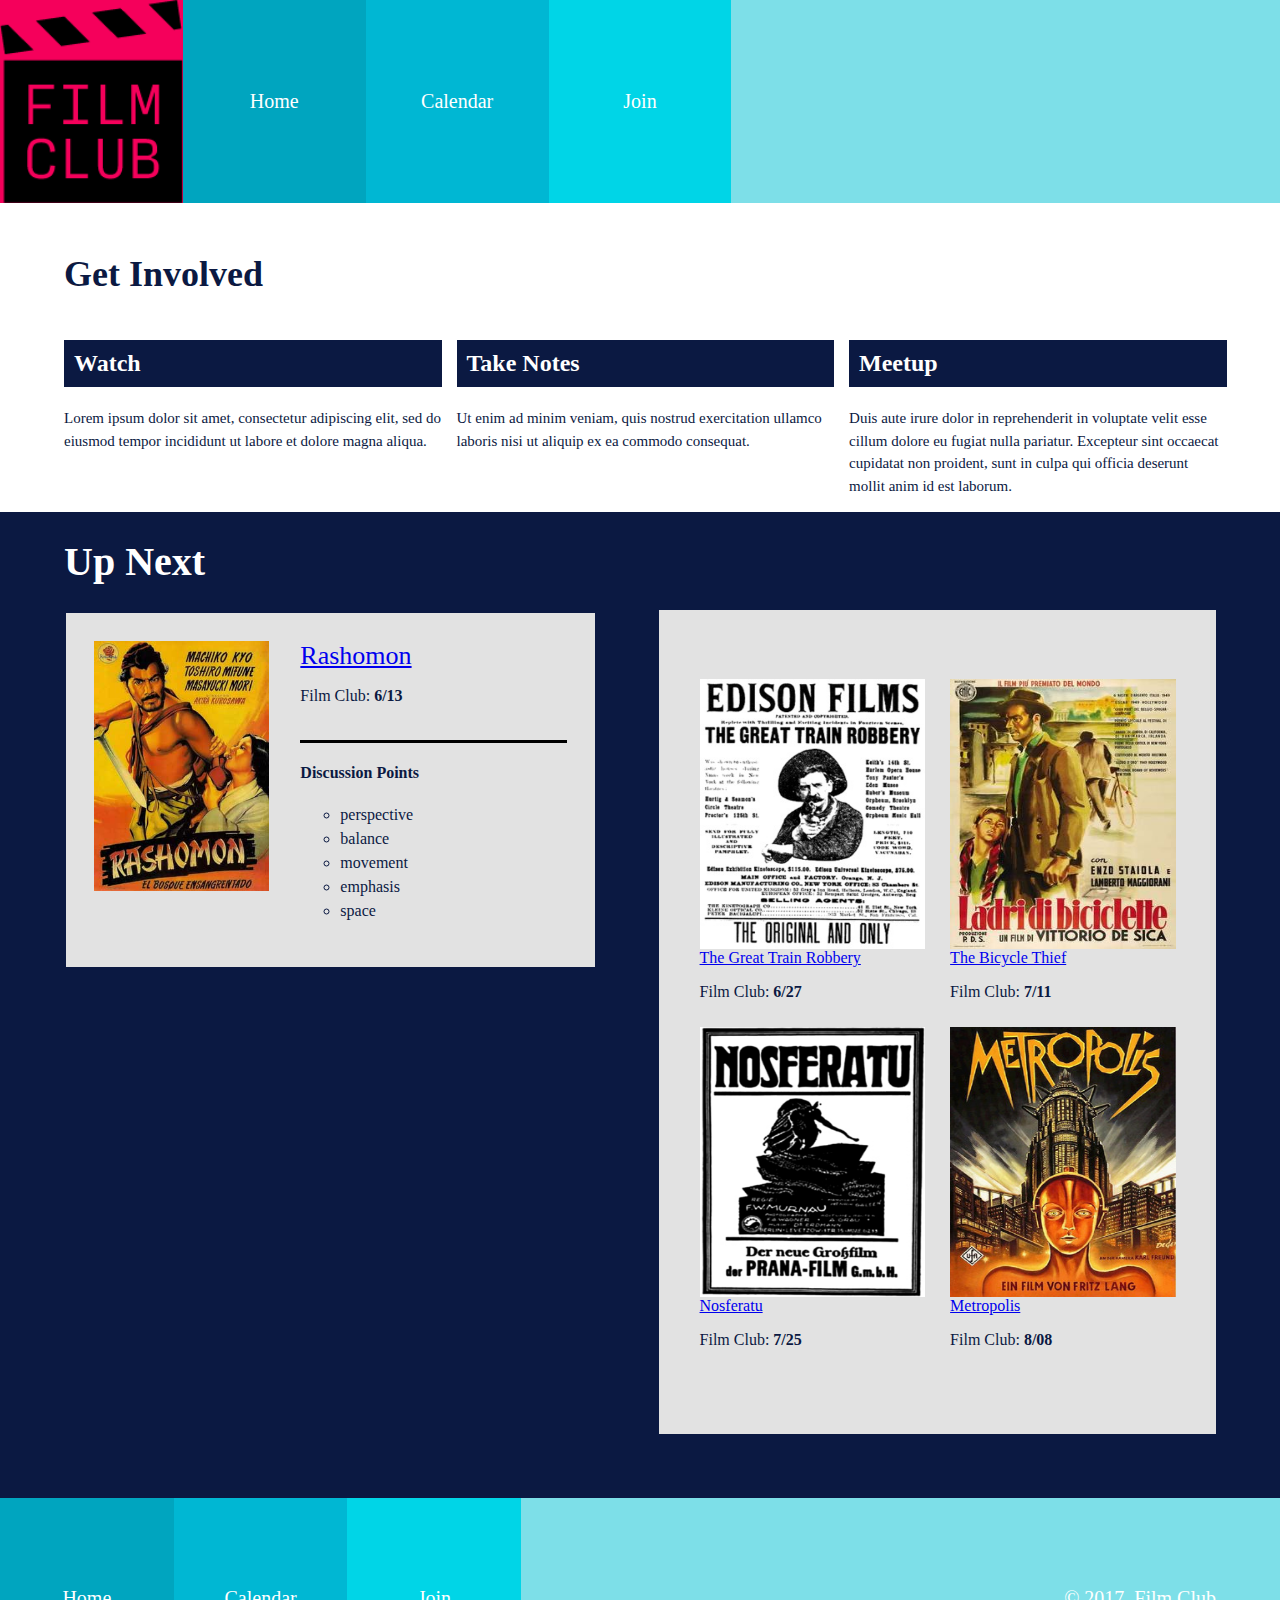
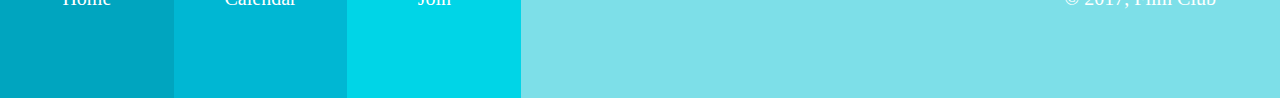
==== commit 144287d0: "Finished home page other than fonts" ====
--- a/index.html
+++ b/index.html
@@ -38,34 +38,36 @@
     </section>
     <section id="bottom">
         <h2>Up Next</h2>
-        <div id="shows_wrapper">
-            <div id="shows">
-                <img src="images/rashomon-poster.jpg" alt="Rashomon">
-                <div class="Rashomon">
-                    <a href="https://www.youtube.com/watch?v=7QTrx3YNz7A&t=8s">Rashomon</a>
-                    <p>Film Club: <strong>6/13</strong></p>
-                    <h4>Discussion Points</h4>
-                    <ul>
-                        <li>perspective</li>
-                        <li>balance</li>
-                        <li>movement</li>
-                        <li>emphasis</li>
-                        <li>space</li>
-                    </ul>
+        <div class="all_pics">
+            <div id="shows_wrapper">
+                <div id="shows">
+                    <img src="images/rashomon-poster.jpg" alt="Rashomon">
+                    <div class="Rashomon">
+                        <a href="https://www.youtube.com/watch?v=7QTrx3YNz7A&t=8s">Rashomon</a>
+                        <p>Film Club: <strong>6/13</strong></p>
+                        <h4>Discussion Points</h4>
+                        <ul>
+                            <li>perspective</li>
+                            <li>balance</li>
+                            <li>movement</li>
+                            <li>emphasis</li>
+                            <li>space</li>
+                        </ul>
+                    </div>
                 </div>
             </div>
-        </div>
-        <div id="films">
-            <div class="show_dets">
-                <div class="cols"><img src="images/great-train-poster.jpg" alt="Great Train Robbery">
-                    <a href="https://www.youtube.com/watch?v=zuto7qWrplc">The Great Train Robbery</a><p>Film Club: <strong>6/27</strong></p></div>
-                <div class="cols"><img src="images/bicycle-thief-poster.jpg" alt="The Bicycle Thief">
-                    <a href="https://www.youtube.com/watch?v=H3jnzXX9mXs">The Bicycle Thief</a><p>Film Club: <strong>7/11</strong></p></div>
-                <div class="cols"><img src="images/nosferatu-poster.jpg" alt="Nosferatu">
-                    <a href="https://www.youtube.com/watch?v=FC6jFoYm3xs">Nosferatu</a><p>Film Club: <strong>7/25</strong></p></div>
-                <div class="cols"><img src="images/metropolis-poster.jpg" alt="Metropolis">
-                    <a href="https://www.youtube.com/watch?v=Q0NzALRJifI">Metropolis</a><p>Film Club: <strong>8/08</strong></p></div>
-            </div> 
+            <div id="films">
+                <div class="show_dets">
+                    <div class="cols"><img src="images/great-train-poster.jpg" alt="Great Train Robbery">
+                        <a href="https://www.youtube.com/watch?v=zuto7qWrplc">The Great Train Robbery</a><p>Film Club: <strong>6/27</strong></p></div>
+                    <div class="cols"><img src="images/bicycle-thief-poster.jpg" alt="The Bicycle Thief">
+                        <a href="https://www.youtube.com/watch?v=H3jnzXX9mXs">The Bicycle Thief</a><p>Film Club: <strong>7/11</strong></p></div>
+                    <div class="cols"><img src="images/nosferatu-poster.jpg" alt="Nosferatu">
+                        <a href="https://www.youtube.com/watch?v=FC6jFoYm3xs">Nosferatu</a><p>Film Club: <strong>7/25</strong></p></div>
+                    <div class="cols"><img src="images/metropolis-poster.jpg" alt="Metropolis">
+                        <a href="https://www.youtube.com/watch?v=Q0NzALRJifI">Metropolis</a><p>Film Club: <strong>8/08</strong></p></div>
+                </div> 
+            </div>
         </div>
     </section>
     <footer>
--- a/css/main.css
+++ b/css/main.css
@@ -197,3 +197,37 @@
     padding-right: 5%;
     }
 }
+@media screen and (min-device-width: 769px){
+    .h2_main{
+        padding: 2% 0 2% 5%;
+    }
+    #bottom{
+        padding:0;
+    }
+    #bottom h2{
+        padding: 2% 0% 0px 5%;
+    }
+    .all_pics{
+        display: flex;
+    }
+    #shows_wrapper{
+        flex: 1 45%;
+        margin: 0% 0px 0% 3%;
+        padding: 0;
+    }
+    #films{
+        background-color: #E2E2E2;
+        padding: 5% 0;
+        font-size: 16px;
+        flex: 1 45%;
+        margin: 2% 5% 5% 5%;
+    }
+    #shows{
+        background-color: #E2E2E2;
+        display: flex;
+        margin: 5% 0 5% 5%;    
+    }
+    .cols{
+        width: 45%;
+    }
+}